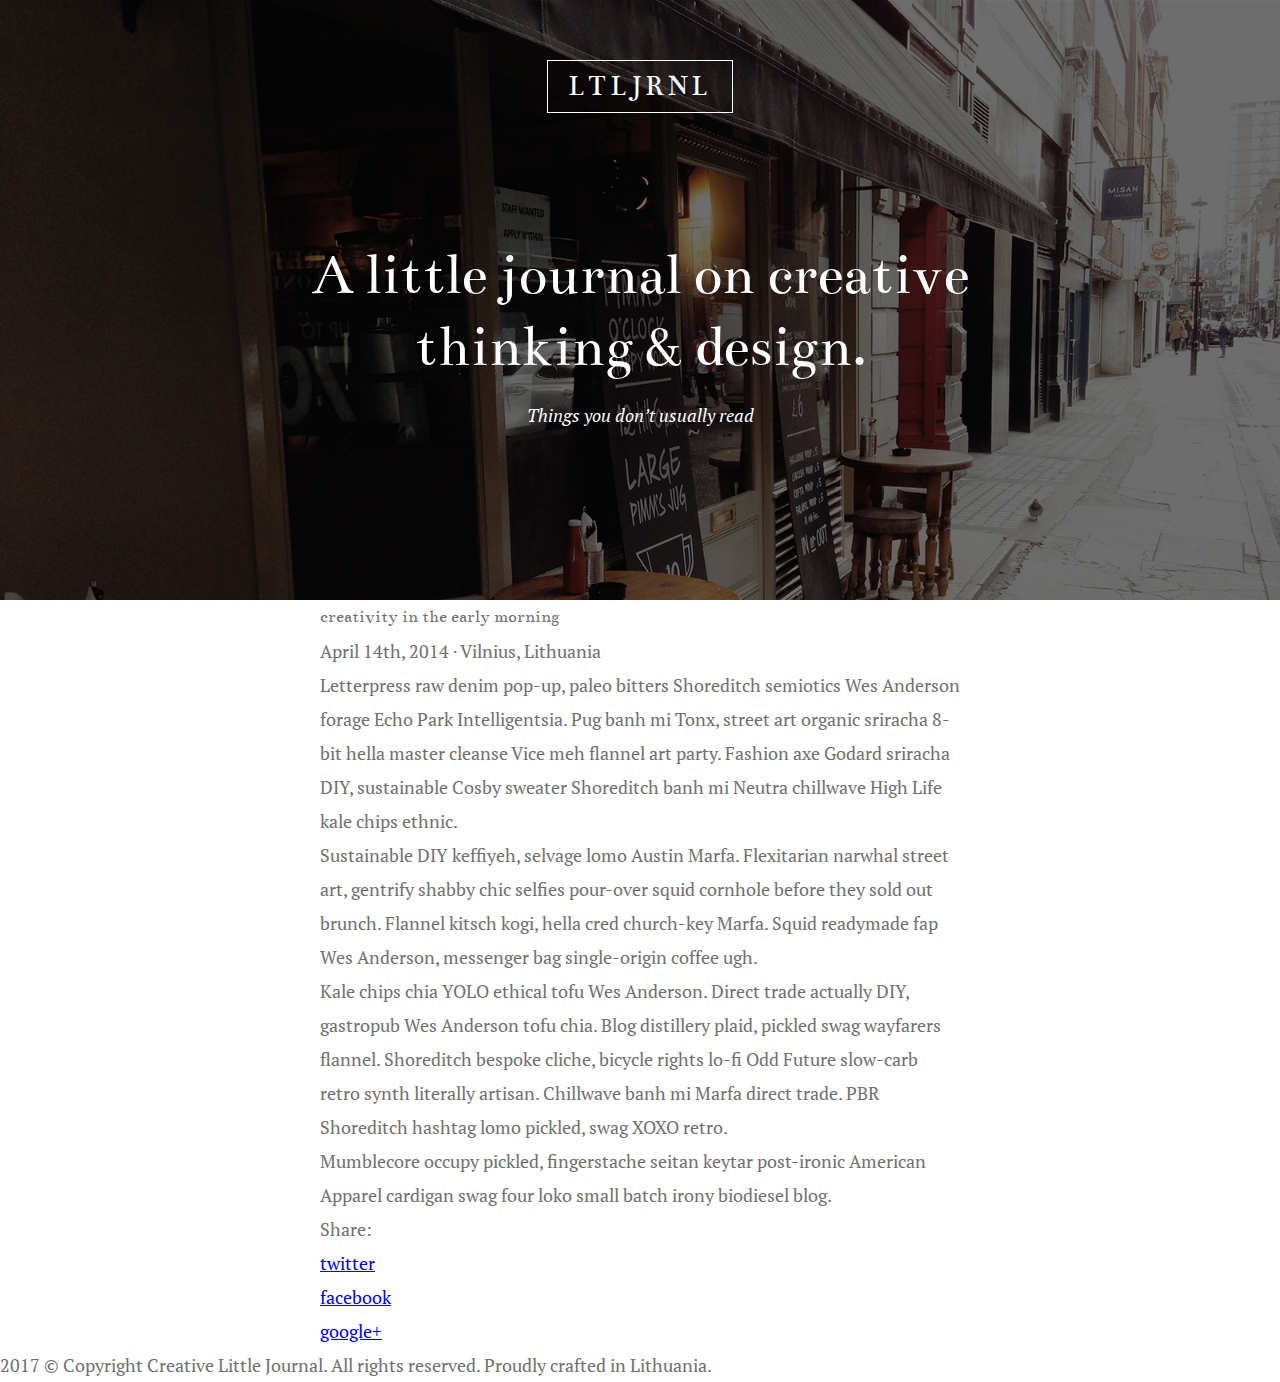
==== 001/SITE/index.html @ f0746680 "Initial commit" ====
<!doctype html>
<html lang="en">
<head>
<meta charset="utf-8">
<title>ltljrnl</title>
<meta name="keywords" content="creative, thinking, design, journal">
<meta name="description" content="A little journal on creative thinking and design.">
<meta name="viewport" content="width=device-width, initial-scale=1">
<meta name="robots" content="all">
<link rel="stylesheet" href="css/main.css">
</head>
<body>
	<header>
		<h1>ltljrnl</h1>
		<h2>A little journal on creative thinking <span>&amp;</span> design.</h2>
		<p>Things you don’t usually read</p>
	</header>
	<main class="content">
		<h2>creativity in the early morning</h2>
		<h3>April 14th, 2014 &middot; Vilnius, Lithuania</h3>
		<p>
		Letterpress raw denim pop-up, paleo bitters Shoreditch semiotics Wes Anderson forage Echo Park Intelligentsia. Pug banh mi Tonx, street art organic sriracha 8-bit hella master cleanse Vice meh flannel art party. Fashion axe Godard sriracha DIY, sustainable Cosby sweater Shoreditch banh mi Neutra chillwave High Life kale chips ethnic.
		</p>
		<p>
		Sustainable DIY keffiyeh, selvage lomo Austin Marfa. Flexitarian narwhal street art, gentrify shabby chic selfies pour-over squid cornhole before they sold out brunch. Flannel kitsch kogi, hella cred church-key Marfa. Squid readymade fap Wes Anderson, messenger bag single-origin coffee ugh.
		</p>
		<p>
		Kale chips chia YOLO ethical tofu Wes Anderson. Direct trade actually DIY, gastropub Wes Anderson tofu chia. Blog distillery plaid, pickled swag wayfarers flannel. Shoreditch bespoke cliche, bicycle rights lo-fi Odd Future slow-carb retro synth literally artisan. Chillwave banh mi Marfa direct trade. PBR Shoreditch hashtag lomo pickled, swag XOXO retro.
		</p>
		<p>	
		Mumblecore occupy pickled, fingerstache seitan keytar post-ironic American Apparel cardigan swag four loko small batch irony biodiesel blog.
		</p>
		<ul>
			<li>Share:</li>
			<li><a href="#">twitter</a></li>
			<li><a href="#">facebook</a></li>
			<li><a href="#">google+</a></li>
		</ul>
	</main>
	<footer>
		<p>2017 &copy;  Copyright Creative Little Journal. All rights reserved. Proudly crafted in Lithuania.</p>
	</footer>
</body>
</html>
---- 001/SITE/css/main.css ----
/* http://meyerweb.com/eric/tools/css/reset/ 
   v2.0 | 20110126
   License: none (public domain)
*/
@import url('https://fonts.googleapis.com/css?family=Baskervville:400i|Bentham|PT+Serif:400,400i&display=swap');

html, body, div, span, applet, object, iframe,
h1, h2, h3, h4, h5, h6, p, blockquote, pre,
a, abbr, acronym, address, big, cite, code,
del, dfn, em, img, ins, kbd, q, s, samp,
small, strike, strong, sub, sup, tt, var,
b, u, i, center,
dl, dt, dd, ol, ul, li,
fieldset, form, label, legend,
table, caption, tbody, tfoot, thead, tr, th, td,
article, aside, canvas, details, embed, 
figure, figcaption, footer, header, hgroup, 
menu, nav, output, ruby, section, summary,
time, mark, audio, video {
	margin: 0;
	padding: 0;
	border: 0;
	font-size: 100%;
	font: inherit;
	vertical-align: baseline;
}
/* HTML5 display-role reset for older browsers */
article, aside, details, figcaption, figure, 
footer, header, hgroup, menu, nav, section {
	display: block;
}
body {
	line-height: 1;
}
ol, ul {
	list-style: none;
}
blockquote, q {
	quotes: none;
}
blockquote:before, blockquote:after,
q:before, q:after {
	content: '';
	content: none;
}
table {
	border-collapse: collapse;
	border-spacing: 0;
}

.clearfix:after{
    content: '';
    display: block;
    clear: both;
}

img{
    vertical-align: top;
}

/* Typography */
/*
 font-family: 'Bentham', serif;
 font-family: 'Baskervville', serif;
 font-family: 'PT Serif', serif;
*/

body{
    font-family: 'PT Serif', serif;
    font-size: 18px;
    line-height: 34px;
    color:#6f6f6f;
}
h1,h2{font-family: 'Bentham', serif;}
h3{font-family: 'PT Serif', serif;}
/* Layout */
.content {width: 640px; margin: auto auto;}

/* Header */
header{
    height: 600px;
    background: url(../images/header_bg.jpg) no-repeat center top / cover;
    text-align: center;
    color: #fff;
    padding-top: 60px;
    box-sizing: border-box;
}
header h1{
    border: 1px solid #fff;
    display: inline-block;
    font-size:30px;
    letter-spacing: 0.12em;
    text-transform: uppercase;
    padding: 0 20px;
    line-height: 51px
}
header h2{
    font-size: 60px;
    line-height: 72px;
    width: 670px;
    margin: 126px auto 15px;    
}
header p{
    font-family: 'PT Serif', serif;
    font-style: italic;
}




/* Main Content */




/* Footer */
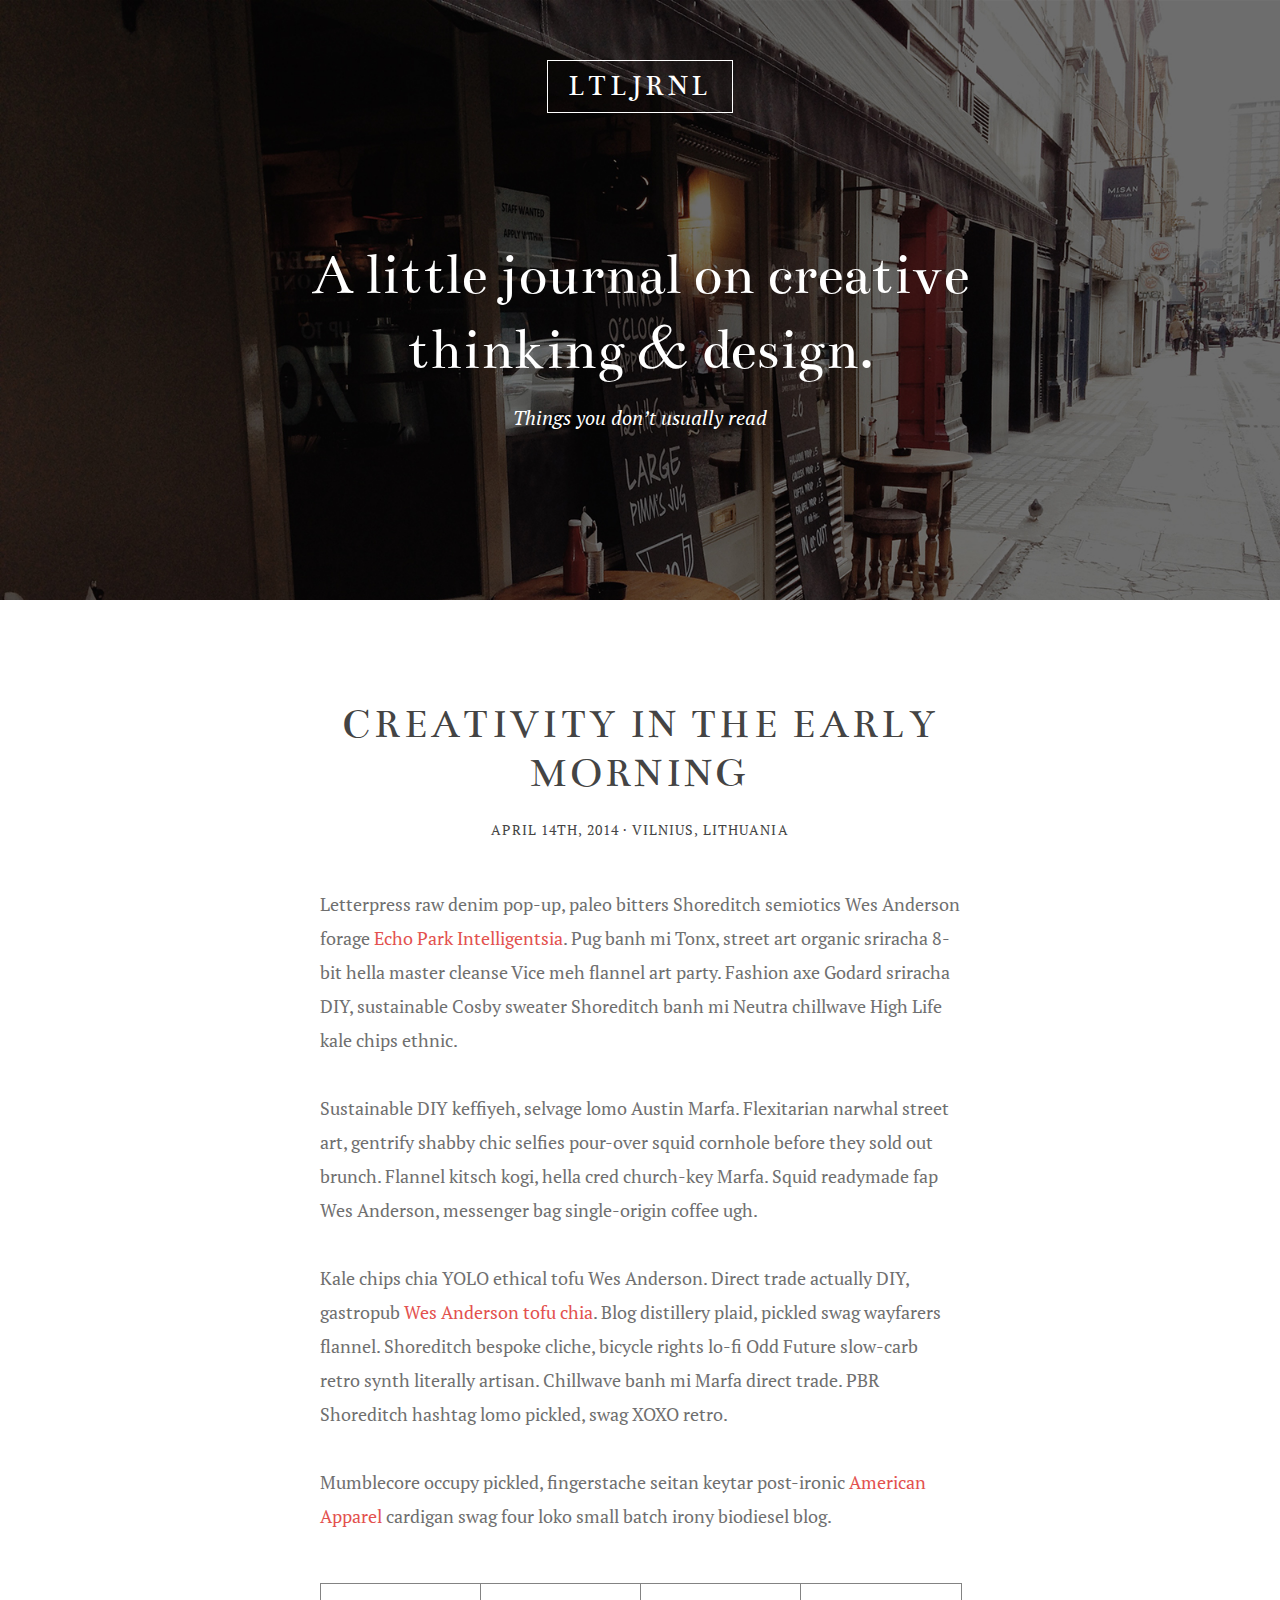
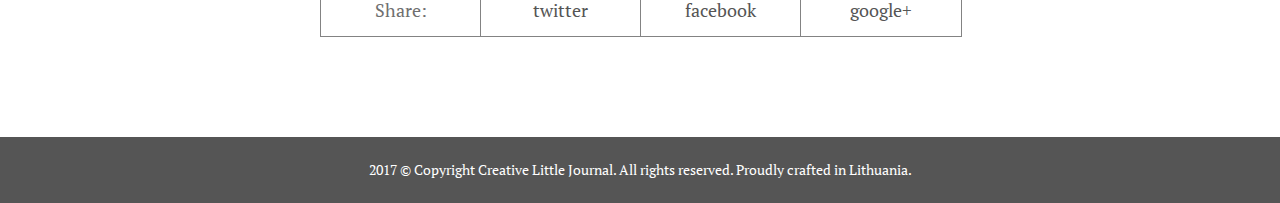
==== commit d988ef2f: "finish" ====
--- a/001/SITE/index.html
+++ b/001/SITE/index.html
@@ -19,18 +19,18 @@
 		<h2>creativity in the early morning</h2>
 		<h3>April 14th, 2014 &middot; Vilnius, Lithuania</h3>
 		<p>
-		Letterpress raw denim pop-up, paleo bitters Shoreditch semiotics Wes Anderson forage Echo Park Intelligentsia. Pug banh mi Tonx, street art organic sriracha 8-bit hella master cleanse Vice meh flannel art party. Fashion axe Godard sriracha DIY, sustainable Cosby sweater Shoreditch banh mi Neutra chillwave High Life kale chips ethnic.
+		Letterpress raw denim pop-up, paleo bitters Shoreditch semiotics Wes Anderson forage <em>Echo Park Intelligentsia</em>. Pug banh mi Tonx, street art organic sriracha 8-bit hella master cleanse Vice meh flannel art party. Fashion axe Godard sriracha DIY, sustainable Cosby sweater Shoreditch banh mi Neutra chillwave High Life kale chips ethnic.
 		</p>
 		<p>
 		Sustainable DIY keffiyeh, selvage lomo Austin Marfa. Flexitarian narwhal street art, gentrify shabby chic selfies pour-over squid cornhole before they sold out brunch. Flannel kitsch kogi, hella cred church-key Marfa. Squid readymade fap Wes Anderson, messenger bag single-origin coffee ugh.
 		</p>
 		<p>
-		Kale chips chia YOLO ethical tofu Wes Anderson. Direct trade actually DIY, gastropub Wes Anderson tofu chia. Blog distillery plaid, pickled swag wayfarers flannel. Shoreditch bespoke cliche, bicycle rights lo-fi Odd Future slow-carb retro synth literally artisan. Chillwave banh mi Marfa direct trade. PBR Shoreditch hashtag lomo pickled, swag XOXO retro.
+		Kale chips chia YOLO ethical tofu Wes Anderson. Direct trade actually DIY, gastropub <em>Wes Anderson tofu chia</em>. Blog distillery plaid, pickled swag wayfarers flannel. Shoreditch bespoke cliche, bicycle rights lo-fi Odd Future slow-carb retro synth literally artisan. Chillwave banh mi Marfa direct trade. PBR Shoreditch hashtag lomo pickled, swag XOXO retro.
 		</p>
 		<p>	
-		Mumblecore occupy pickled, fingerstache seitan keytar post-ironic American Apparel cardigan swag four loko small batch irony biodiesel blog.
+		Mumblecore occupy pickled, fingerstache seitan keytar post-ironic <em>American Apparel</em> cardigan swag four loko small batch irony biodiesel blog.
 		</p>
-		<ul>
+		<ul class="clearfix">
 			<li>Share:</li>
 			<li><a href="#">twitter</a></li>
 			<li><a href="#">facebook</a></li>
--- a/001/SITE/css/main.css
+++ b/001/SITE/css/main.css
@@ -100,24 +100,85 @@
     width: 670px;
     margin: 126px auto 15px;    
 }
+header h2 span{
+    font-family: 'Baskervville', serif;
+    font-style: italic;
+}
 header p{
+    font-size: 20px;
     font-family: 'PT Serif', serif;
     font-style: italic;
+}
+
+/* Main Content */
+
+.content{padding: 100px 0;}
+.content h2{
+    font-size: 42px;
+    letter-spacing: 0.08em;
+    line-height: 49px;
+    text-align: center;
+    text-transform: uppercase;
+    color: #444;
+}
+.content h3{
+    text-align: center;
+    font-size: 14px;
+    line-height: 14px;
+    letter-spacing: 0.08em;
+    text-transform: uppercase;
+    color: #444;
+    margin: 25px 0 50px;
+}
+.content p{
+    margin-bottom: 34px;
+}
+.content p em{
+    color: #e3514e;
+}
+
+.content p:last-of-type{
+    margin-bottom: 50px;    
+}
+.content ul{
+    width: 100%;
+    border: 1px solid #838383;
+}
+.content li{
+    width: 25%;
+    line-height: 52px;
+    text-align: center;
+    float: left;
+    border-right: 1px solid #838383;
+    box-sizing: border-box;
+    transition: .5s;
+}
+.content li:last-of-type{
+    border-right: none;
+}
+.content ul li a{
+    display: block;
+    text-decoration: none;
+    color: #555;
+}
+.content ul li:hover a{
+    background: #e3514e;
+    color: #fff;
+    transition: .5s;
+    cursor: pointer;
+}
+/* Footer */
+
+footer p{
+    font-size: 14px;
+    font-family: 'PT Serif', serif;
+    line-height: 66px;
+    text-align: center;
+    background: #555;
+    color: #fff;
 }
 
 
 
 
-/* Main Content */
 
-
-
-
-/* Footer */
-
-
-
-
-
-
-
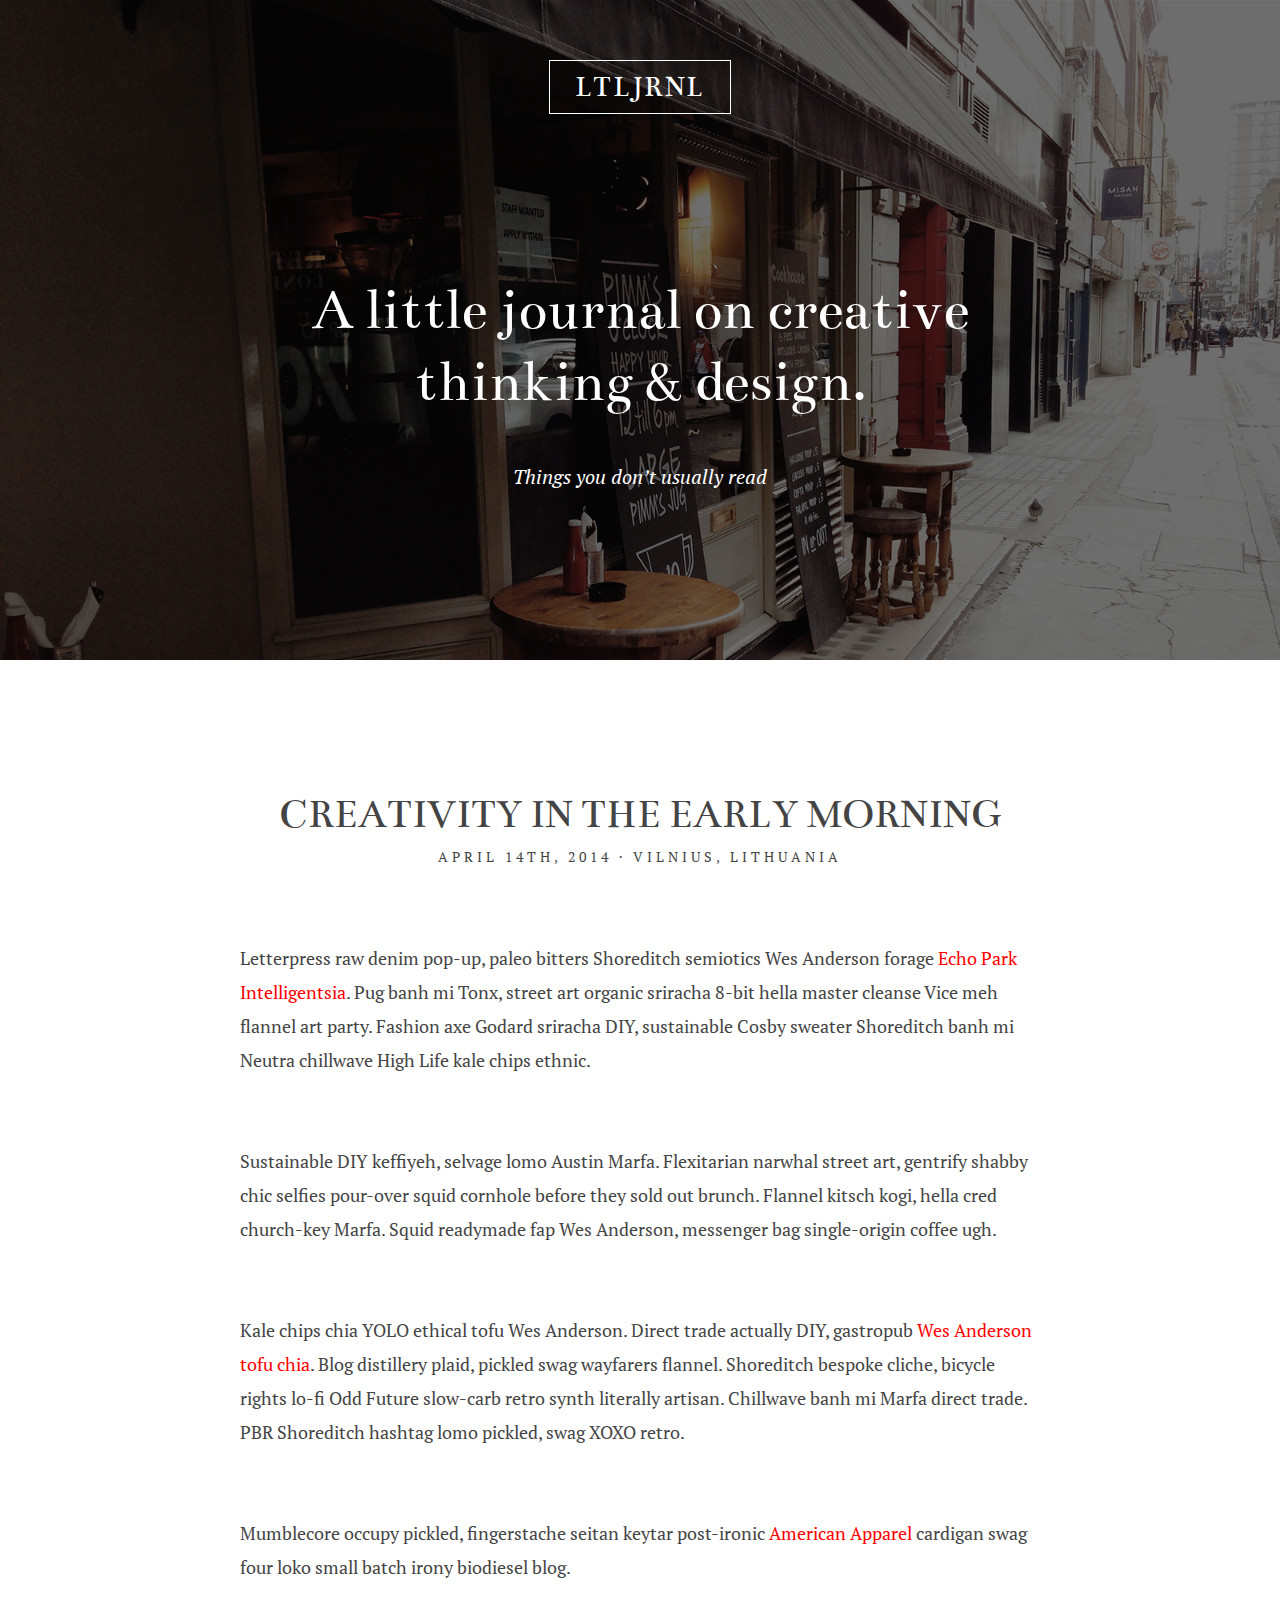
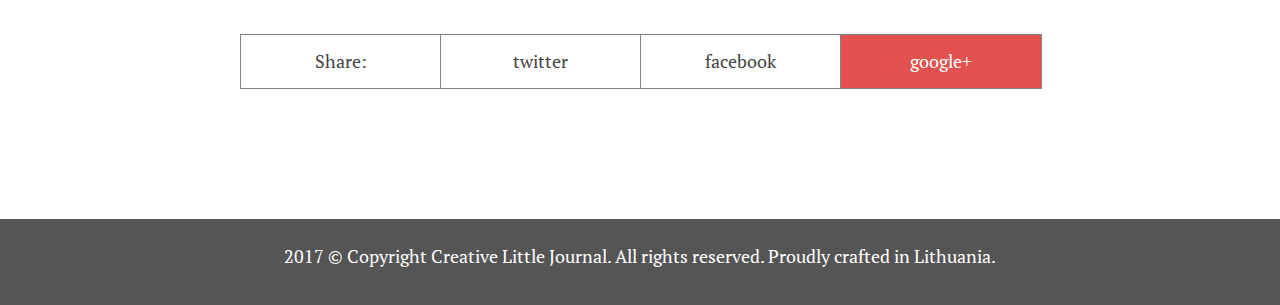
==== commit d5a56dc6: "." ====
--- a/001/SITE/index.html
+++ b/001/SITE/index.html
@@ -1,51 +1,61 @@
-<!doctype html>
+<!DOCTYPE html>
 <html lang="en">
+
 <head>
-<meta charset="utf-8">
-<title>ltljrnl</title>
-<meta name="keywords" content="creative, thinking, design, journal">
-<meta name="description" content="A little journal on creative thinking and design.">
-<meta name="viewport" content="width=device-width, initial-scale=1">
-<meta name="robots" content="all">
-<link rel="stylesheet" href="css/main.css">
+    <meta charset="utf-8" />
+    <title>ltljrnl</title>
+    <meta name="keywords" content="creative, thinking, design, journal" />
+    <meta name="description" content="A little journal on creative thinking and design." />
+    <meta name="viewport" content="width=device-width, initial-scale=1" />
+    <meta name="robots" content="all" />
+    <link rel="stylesheet" href="css/main copy.css" />
 </head>
+
 <body>
-	<header>
-		<h1>ltljrnl</h1>
-		<h2>A little journal on creative thinking <span>&amp;</span> design.</h2>
-		<p>Things you don’t usually read</p>
-	</header>
-	<main class="content">
-		<h2>creativity in the early morning</h2>
-		<h3>April 14th, 2014 &middot; Vilnius, Lithuania</h3>
-		<p>
-		Letterpress raw denim pop-up, paleo bitters Shoreditch semiotics Wes Anderson forage <em>Echo Park Intelligentsia</em>. Pug banh mi Tonx, street art organic sriracha 8-bit hella master cleanse Vice meh flannel art party. Fashion axe Godard sriracha DIY, sustainable Cosby sweater Shoreditch banh mi Neutra chillwave High Life kale chips ethnic.
-		</p>
-		<p>
-		Sustainable DIY keffiyeh, selvage lomo Austin Marfa. Flexitarian narwhal street art, gentrify shabby chic selfies pour-over squid cornhole before they sold out brunch. Flannel kitsch kogi, hella cred church-key Marfa. Squid readymade fap Wes Anderson, messenger bag single-origin coffee ugh.
-		</p>
-		<p>
-		Kale chips chia YOLO ethical tofu Wes Anderson. Direct trade actually DIY, gastropub <em>Wes Anderson tofu chia</em>. Blog distillery plaid, pickled swag wayfarers flannel. Shoreditch bespoke cliche, bicycle rights lo-fi Odd Future slow-carb retro synth literally artisan. Chillwave banh mi Marfa direct trade. PBR Shoreditch hashtag lomo pickled, swag XOXO retro.
-		</p>
-		<p>	
-		Mumblecore occupy pickled, fingerstache seitan keytar post-ironic <em>American Apparel</em> cardigan swag four loko small batch irony biodiesel blog.
-		</p>
-		<ul class="clearfix">
-			<li>Share:</li>
-			<li><a href="#">twitter</a></li>
-			<li><a href="#">facebook</a></li>
-			<li><a href="#">google+</a></li>
-		</ul>
-	</main>
-	<footer>
-		<p>2017 &copy;  Copyright Creative Little Journal. All rights reserved. Proudly crafted in Lithuania.</p>
-	</footer>
+    <header>
+        <h1>ltljrnl</h1>
+        <h2>A little journal on creative thinking <span>&amp;</span> design.</h2>
+        <p>Things you don’t usually read</p>
+    </header>
+    <main class="content">
+        <h2>creativity in the early morning</h2>
+        <h3>April 14th, 2014 &middot; Vilnius, Lithuania</h3>
+        <p>
+            Letterpress raw denim pop-up, paleo bitters Shoreditch semiotics Wes Anderson forage <em>Echo Park
+                Intelligentsia</em>. Pug banh mi
+            Tonx, street art organic sriracha 8-bit hella master cleanse Vice meh flannel art party. Fashion axe Godard
+            sriracha DIY, sustainable
+            Cosby sweater Shoreditch banh mi Neutra chillwave High Life kale chips ethnic.
+        </p>
+        <p>
+            Sustainable DIY keffiyeh, selvage lomo Austin Marfa. Flexitarian narwhal street art, gentrify shabby chic
+            selfies pour-over squid
+            cornhole before they sold out brunch. Flannel kitsch kogi, hella cred church-key Marfa. Squid readymade fap
+            Wes Anderson, messenger
+            bag single-origin coffee ugh.
+        </p>
+        <p>
+            Kale chips chia YOLO ethical tofu Wes Anderson. Direct trade actually DIY, gastropub <em>Wes Anderson tofu
+                chia</em>. Blog distillery
+            plaid, pickled swag wayfarers flannel. Shoreditch bespoke cliche, bicycle rights lo-fi Odd Future slow-carb
+            retro synth literally
+            artisan. Chillwave banh mi Marfa direct trade. PBR Shoreditch hashtag lomo pickled, swag XOXO retro.
+        </p>
+        <p>
+            Mumblecore occupy pickled, fingerstache seitan keytar post-ironic <em>American Apparel</em> cardigan swag
+            four loko small batch irony
+            biodiesel blog.
+        </p>
+        <ul class="clearfix">
+            <li>Share:</li>
+            <li><a href="#">twitter</a></li>
+            <li><a href="#">facebook</a></li>
+            <li><a href="#">google+</a></li>
+        </ul>
+    </main>
+    <footer>
+        <p>2017 &copy; Copyright Creative Little Journal. All rights reserved. Proudly crafted in Lithuania.</p>
+    </footer>
 </body>
-</html>
 
-
-
-
-
-
-
+</html>--- a/001/SITE/css/main copy.css
+++ b/001/SITE/css/main copy.css
@@ -0,0 +1,166 @@
+/* http://meyerweb.com/eric/tools/css/reset/ 
+   v2.0 | 20110126
+   License: none (public domain)
+*/
+@import url('https://fonts.googleapis.com/css?family=Baskervville:400i|Bentham|PT+Serif:400,400i&display=swap');
+
+html, body, div, span, applet, object, iframe,
+h1, h2, h3, h4, h5, h6, p, blockquote, pre,
+a, abbr, acronym, address, big, cite, code,
+del, dfn, em, img, ins, kbd, q, s, samp,
+small, strike, strong, sub, sup, tt, var,
+b, u, i, center,
+dl, dt, dd, ol, ul, li,
+fieldset, form, label, legend,
+table, caption, tbody, tfoot, thead, tr, th, td,
+article, aside, canvas, details, embed, 
+figure, figcaption, footer, header, hgroup, 
+menu, nav, output, ruby, section, summary,
+time, mark, audio, video {
+   margin: 0;
+   padding: 0;
+   border: 0;
+   font-size: 100%;
+   font: inherit;
+   vertical-align: baseline;
+}
+/* HTML5 display-role reset for older browsers */
+article, aside, details, figcaption, figure, 
+footer, header, hgroup, menu, nav, section {
+   display: block;
+}
+body {
+   line-height: 1;
+}
+ol, ul {
+   list-style: none;
+}
+blockquote, q {
+   quotes: none;
+}
+blockquote:before, blockquote:after,
+q:before, q:after {
+   content: '';
+   content: none;
+}
+table {
+   border-collapse: collapse;
+   border-spacing: 0;
+}
+
+.clearfix:after{
+    content: '';
+    display: block;
+    clear: both;
+}
+
+img{
+    vertical-align: top;
+}
+
+/* Typography */
+/*
+ font-family: 'Bentham', serif;
+ font-family: 'Baskervville', serif;
+ font-family: 'PT Serif', serif;
+*/
+
+body{
+    font-family: 'PT Serif', serif;
+    font-size: 18px;
+    line-height: 34px;
+    color:#444444;
+}
+h1,h2{font-family: 'Bentham', serif;}
+h3{font-family: 'PT Serif', serif;}
+/* Layout */
+
+header{
+   height: 600px; 
+   width: 100%; 
+   background: url(../images/header_bg.jpg) no-repeat center top / cover;
+   text-align: center;
+   color: #ffffff;
+   padding-top: 60px;
+}
+header h1{
+   display: inline-block;
+   line-height: 52px;
+   width: 180px;
+   font-size: 30px; 
+   border:1px solid #fff;
+   text-transform: uppercase;
+   letter-spacing: 0.1rem;
+}
+header h2{
+    width:680px;
+    margin: 0 auto;
+    padding-top:160px;
+    font-size: 60px;
+    line-height: 72px;
+}
+header p{
+    padding-top: 42px;
+    font-size: 20px;
+    font-style: italic;
+    text-align: center;
+}
+
+main{
+    width: 800px;
+    margin: 0 auto;
+    padding:130px 0;
+}
+main h2{
+    font-size: 42px;
+    text-align: center;
+    line-height: 50px;
+    text-transform: uppercase;
+}
+main h3{
+    font-size: 14px;
+    text-align: center;
+    text-transform: uppercase;
+    letter-spacing: 4px;
+}
+main p{
+    font-size: 18px;
+    margin-top: 67px;
+}
+main em{
+    color: red;
+}
+main ul{
+    width: 100%;
+    border: 1px solid #838383;
+    margin-top: 50px;
+}
+main ul li{
+    border-right: 1px solid #838383;
+    float:left;
+    width: 25%;
+    box-sizing: border-box;
+    text-align: center;
+    line-height: 53px;
+}
+main ul li:last-of-type{
+    border-right: none; 
+    background: #e3514e;
+}
+main ul li a{
+    text-decoration: none;
+    color: #444;
+}
+main ul li:last-of-type a{
+    color: #fff;
+}
+footer{
+    width: 100%;
+    height: 66px;
+    background: #555;
+    color: #fff;
+    padding-top: 20px;
+}
+footer p{
+      text-align: center;
+}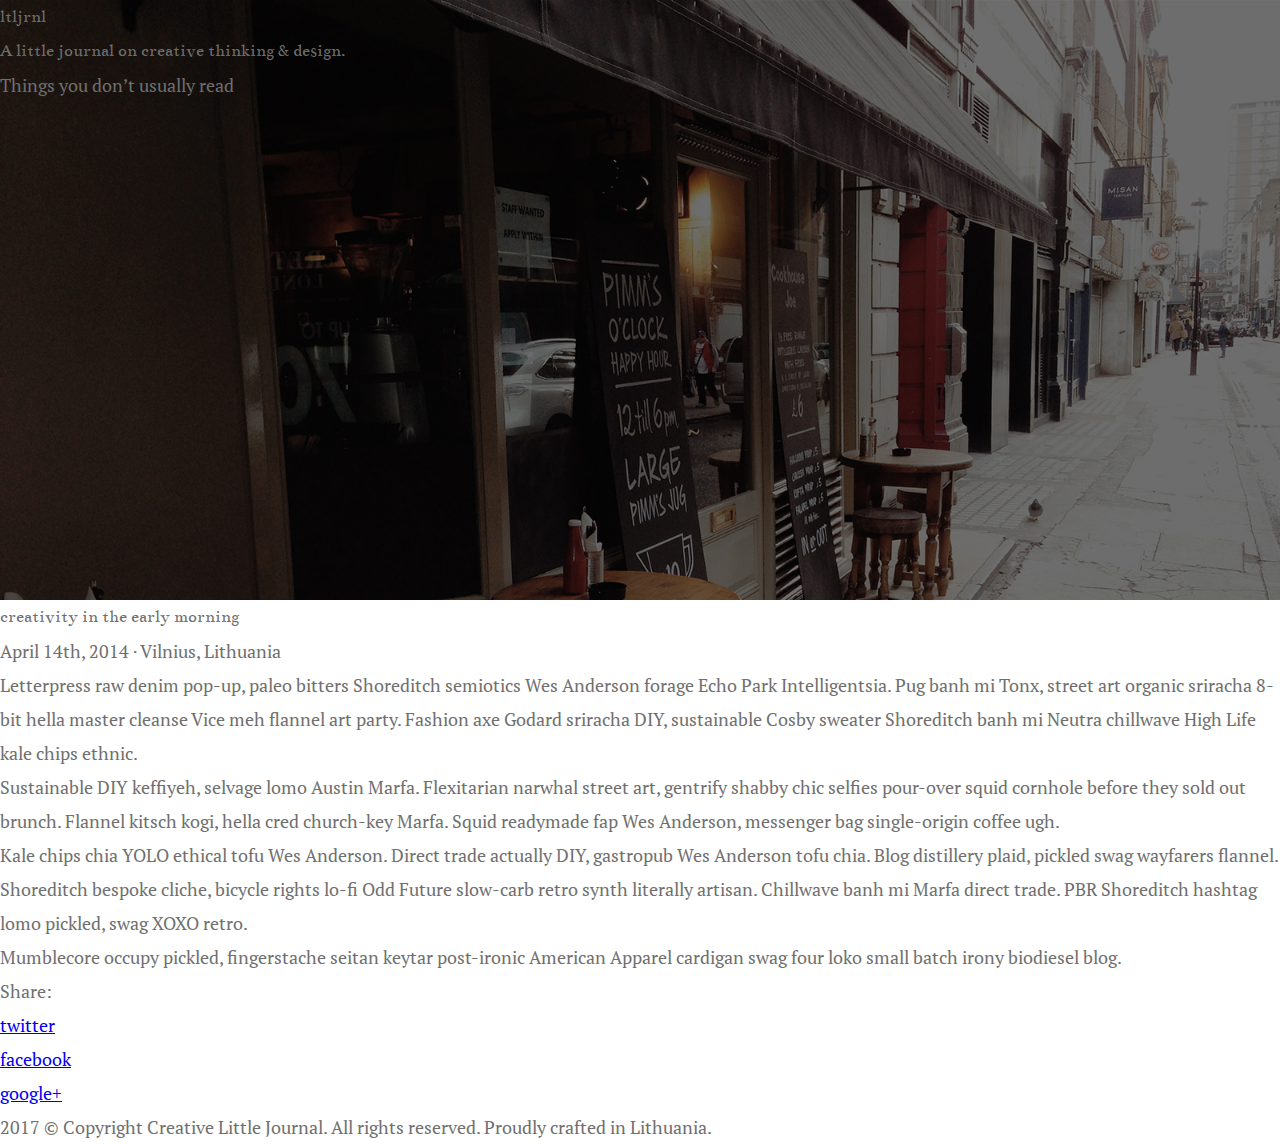
==== commit 0a1f5535: "," ====
--- a/001/SITE/index.html
+++ b/001/SITE/index.html
@@ -1,61 +1,52 @@
 <!DOCTYPE html>
 <html lang="en">
-
-<head>
-    <meta charset="utf-8" />
-    <title>ltljrnl</title>
-    <meta name="keywords" content="creative, thinking, design, journal" />
-    <meta name="description" content="A little journal on creative thinking and design." />
-    <meta name="viewport" content="width=device-width, initial-scale=1" />
-    <meta name="robots" content="all" />
-    <link rel="stylesheet" href="css/main copy.css" />
-</head>
-
-<body>
-    <header>
-        <h1>ltljrnl</h1>
-        <h2>A little journal on creative thinking <span>&amp;</span> design.</h2>
-        <p>Things you don’t usually read</p>
-    </header>
-    <main class="content">
-        <h2>creativity in the early morning</h2>
-        <h3>April 14th, 2014 &middot; Vilnius, Lithuania</h3>
-        <p>
-            Letterpress raw denim pop-up, paleo bitters Shoreditch semiotics Wes Anderson forage <em>Echo Park
-                Intelligentsia</em>. Pug banh mi
-            Tonx, street art organic sriracha 8-bit hella master cleanse Vice meh flannel art party. Fashion axe Godard
-            sriracha DIY, sustainable
-            Cosby sweater Shoreditch banh mi Neutra chillwave High Life kale chips ethnic.
-        </p>
-        <p>
-            Sustainable DIY keffiyeh, selvage lomo Austin Marfa. Flexitarian narwhal street art, gentrify shabby chic
-            selfies pour-over squid
-            cornhole before they sold out brunch. Flannel kitsch kogi, hella cred church-key Marfa. Squid readymade fap
-            Wes Anderson, messenger
-            bag single-origin coffee ugh.
-        </p>
-        <p>
-            Kale chips chia YOLO ethical tofu Wes Anderson. Direct trade actually DIY, gastropub <em>Wes Anderson tofu
-                chia</em>. Blog distillery
-            plaid, pickled swag wayfarers flannel. Shoreditch bespoke cliche, bicycle rights lo-fi Odd Future slow-carb
-            retro synth literally
-            artisan. Chillwave banh mi Marfa direct trade. PBR Shoreditch hashtag lomo pickled, swag XOXO retro.
-        </p>
-        <p>
-            Mumblecore occupy pickled, fingerstache seitan keytar post-ironic <em>American Apparel</em> cardigan swag
-            four loko small batch irony
-            biodiesel blog.
-        </p>
-        <ul class="clearfix">
-            <li>Share:</li>
-            <li><a href="#">twitter</a></li>
-            <li><a href="#">facebook</a></li>
-            <li><a href="#">google+</a></li>
-        </ul>
-    </main>
-    <footer>
-        <p>2017 &copy; Copyright Creative Little Journal. All rights reserved. Proudly crafted in Lithuania.</p>
-    </footer>
-</body>
-
-</html>+    <head>
+        <meta charset="utf-8" />
+        <title>ltljrnl</title>
+        <meta name="keywords" content="creative, thinking, design, journal" />
+        <meta name="description" content="A little journal on creative thinking and design." />
+        <meta name="viewport" content="width=device-width, initial-scale=1" />
+        <meta name="robots" content="all" />
+        <!-- <link rel="stylesheet" href="css/main.css"> -->
+        <link rel="stylesheet" href="css/test.css">
+    </head>
+    <body>
+        <header>
+            <h1>ltljrnl</h1>
+            <h2>A little journal on creative thinking <span>&amp;</span> design.</h2>
+            <p>Things you don’t usually read</p>
+        </header>
+        <main class="content">
+            <h2>creativity in the early morning</h2>
+            <h3>April 14th, 2014 &middot; Vilnius, Lithuania</h3>
+            <p>
+                Letterpress raw denim pop-up, paleo bitters Shoreditch semiotics Wes Anderson forage <em>Echo Park Intelligentsia</em>. Pug banh mi
+                Tonx, street art organic sriracha 8-bit hella master cleanse Vice meh flannel art party. Fashion axe Godard sriracha DIY, sustainable
+                Cosby sweater Shoreditch banh mi Neutra chillwave High Life kale chips ethnic.
+            </p>
+            <p>
+                Sustainable DIY keffiyeh, selvage lomo Austin Marfa. Flexitarian narwhal street art, gentrify shabby chic selfies pour-over squid
+                cornhole before they sold out brunch. Flannel kitsch kogi, hella cred church-key Marfa. Squid readymade fap Wes Anderson, messenger
+                bag single-origin coffee ugh.
+            </p>
+            <p>
+                Kale chips chia YOLO ethical tofu Wes Anderson. Direct trade actually DIY, gastropub <em>Wes Anderson tofu chia</em>. Blog distillery
+                plaid, pickled swag wayfarers flannel. Shoreditch bespoke cliche, bicycle rights lo-fi Odd Future slow-carb retro synth literally
+                artisan. Chillwave banh mi Marfa direct trade. PBR Shoreditch hashtag lomo pickled, swag XOXO retro.
+            </p>
+            <p>
+                Mumblecore occupy pickled, fingerstache seitan keytar post-ironic <em>American Apparel</em> cardigan swag four loko small batch irony
+                biodiesel blog.
+            </p>
+            <ul class="clearfix">
+                <li>Share:</li>
+                <li><a href="#">twitter</a></li>
+                <li><a href="#">facebook</a></li>
+                <li><a href="#">google+</a></li>
+            </ul>
+        </main>
+        <footer>
+            <p>2017 &copy; Copyright Creative Little Journal. All rights reserved. Proudly crafted in Lithuania.</p>
+        </footer>
+    </body>
+</html>
--- a/001/SITE/css/main.css
+++ b/001/SITE/css/main.css
@@ -0,0 +1,185 @@
+/* http://meyerweb.com/eric/tools/css/reset/ 
+   v2.0 | 20110126
+   License: none (public domain)
+*/
+@import url('https://fonts.googleapis.com/css?family=Baskervville:400i|Bentham|PT+Serif:400,400i&display=swap');
+
+html, body, div, span, applet, object, iframe,
+h1, h2, h3, h4, h5, h6, p, blockquote, pre,
+a, abbr, acronym, address, big, cite, code,
+del, dfn, em, img, ins, kbd, q, s, samp,
+small, strike, strong, sub, sup, tt, var,
+b, u, i, center,
+dl, dt, dd, ol, ul, li,
+fieldset, form, label, legend,
+table, caption, tbody, tfoot, thead, tr, th, td,
+article, aside, canvas, details, embed, 
+figure, figcaption, footer, header, hgroup, 
+menu, nav, output, ruby, section, summary,
+time, mark, audio, video {
+	margin: 0;
+	padding: 0;
+	border: 0;
+	font-size: 100%;
+	font: inherit;
+	vertical-align: baseline;
+}
+/* HTML5 display-role reset for older browsers */
+article, aside, details, figcaption, figure, 
+footer, header, hgroup, menu, nav, section {
+	display: block;
+}
+body {
+	line-height: 1;
+}
+ol, ul {
+	list-style: none;
+}
+blockquote, q {
+	quotes: none;
+}
+blockquote:before, blockquote:after,
+q:before, q:after {
+	content: '';
+	content: none;
+}
+table {
+	border-collapse: collapse;
+	border-spacing: 0;
+}
+
+.clearfix:after{
+    content: '';
+    display: block;
+    clear: both;
+}
+
+img{
+    vertical-align: top;
+}
+
+/* Typography */
+/*
+ font-family: 'Bentham', serif;
+ font-family: 'Baskervville', serif;
+ font-family: 'PT Serif', serif;
+*/
+
+body{
+    font-family: 'PT Serif', serif;
+    font-size: 18px;
+    line-height: 34px;
+    color:#6f6f6f;
+}
+h1,h2{font-family: 'Bentham', serif;}
+h3{font-family: 'PT Serif', serif;}
+/* Layout */
+.content {width: 640px; margin: auto auto;}
+
+/* Header */
+header{
+    height: 600px;
+    background: url(../images/header_bg.jpg) no-repeat center top / cover;
+    text-align: center;
+    color: #fff;
+    padding-top: 60px;
+    box-sizing: border-box;
+} 
+header h1{
+    border: 1px solid #fff;
+    display: inline-block;
+    font-size:30px;
+    letter-spacing: 0.12em;
+    text-transform: uppercase;
+    padding: 0 20px;
+    line-height: 51px
+}
+header h2{
+    font-size: 60px;
+    line-height: 72px;
+    width: 670px;
+    margin: 126px auto 15px;    
+}
+header h2 span{
+    font-family: 'Baskervville', serif;
+    font-style: italic;
+}
+header p{
+    font-size: 20px;
+    font-family: 'PT Serif', serif;
+    font-style: italic;
+}
+
+/* Main Content */
+
+.content{padding: 100px 0;}
+.content h2{
+    font-size: 42px;
+    letter-spacing: 0.08em;
+    line-height: 49px;
+    text-align: center;
+    text-transform: uppercase;
+    color: #444;
+}
+.content h3{
+    text-align: center;
+    font-size: 14px;
+    line-height: 14px;
+    letter-spacing: 0.08em;
+    text-transform: uppercase;
+    color: #444;
+    margin: 25px 0 50px;
+}
+.content p{
+    margin-bottom: 34px;
+}
+.content p em{
+    color: #e3514e;
+}
+
+.content p:last-of-type{
+    margin-bottom: 50px;    
+}
+.content ul{
+    width: 100%;
+    border: 1px solid #838383;
+}
+.content li{
+    width: 25%;
+    line-height: 52px;
+    text-align: center;
+    float: left;
+    border-right: 1px solid #838383;
+    box-sizing: border-box;
+    transition: .5s;
+}
+.content li:last-of-type{
+    border-right: none;
+}
+.content ul li a{
+    display: block;
+    text-decoration: none;
+    color: #555;
+}
+.content ul li:hover a{
+    background: #e3514e;
+    color: #fff;
+    transition: .5s;
+    cursor: pointer;
+}
+/* Footer */
+
+footer p{
+    font-size: 14px;
+    font-family: 'PT Serif', serif;
+    line-height: 66px;
+    text-align: center;
+    background: #555;
+    color: #fff;
+}
+
+
+
+
+
+
--- a/001/SITE/css/test.css
+++ b/001/SITE/css/test.css
@@ -0,0 +1,82 @@
+/* http://meyerweb.com/eric/tools/css/reset/ 
+   v2.0 | 20110126
+   License: none (public domain)
+*/
+@import url('https://fonts.googleapis.com/css?family=Baskervville:400i|Bentham|PT+Serif:400,400i&display=swap');
+
+html, body, div, span, applet, object, iframe,
+h1, h2, h3, h4, h5, h6, p, blockquote, pre,
+a, abbr, acronym, address, big, cite, code,
+del, dfn, em, img, ins, kbd, q, s, samp,
+small, strike, strong, sub, sup, tt, var,
+b, u, i, center,
+dl, dt, dd, ol, ul, li,
+fieldset, form, label, legend,
+table, caption, tbody, tfoot, thead, tr, th, td,
+article, aside, canvas, details, embed, 
+figure, figcaption, footer, header, hgroup, 
+menu, nav, output, ruby, section, summary,
+time, mark, audio, video {
+	margin: 0;
+	padding: 0;
+	border: 0;
+	font-size: 100%;
+	font: inherit;
+	vertical-align: baseline;
+}
+/* HTML5 display-role reset for older browsers */
+article, aside, details, figcaption, figure, 
+footer, header, hgroup, menu, nav, section {
+	display: block;
+}
+body {
+	line-height: 1;
+}
+ol, ul {
+	list-style: none;
+}
+blockquote, q {
+	quotes: none;
+}
+blockquote:before, blockquote:after,
+q:before, q:after {
+	content: '';
+	content: none;
+}
+table {
+	border-collapse: collapse;
+	border-spacing: 0;
+}
+
+.clearfix:after{
+    content: '';
+    display: block;
+    clear: both;
+}
+
+img{
+    vertical-align: top;
+}
+
+/* Typography */
+/*
+ font-family: 'Bentham', serif;
+ font-family: 'Baskervville', serif;
+ font-family: 'PT Serif', serif;
+*/
+
+body{
+    font-family: 'PT Serif', serif;
+    font-size: 18px;
+    line-height: 34px;
+    color:#6f6f6f;
+}
+h1,h2{font-family: 'Bentham', serif;}
+h3{font-family: 'PT Serif', serif;}
+/* Layout */
+
+header{
+    height: 600px;
+    background: url(../images/header_bg.jpg) no-repeat center top / cover;
+    
+}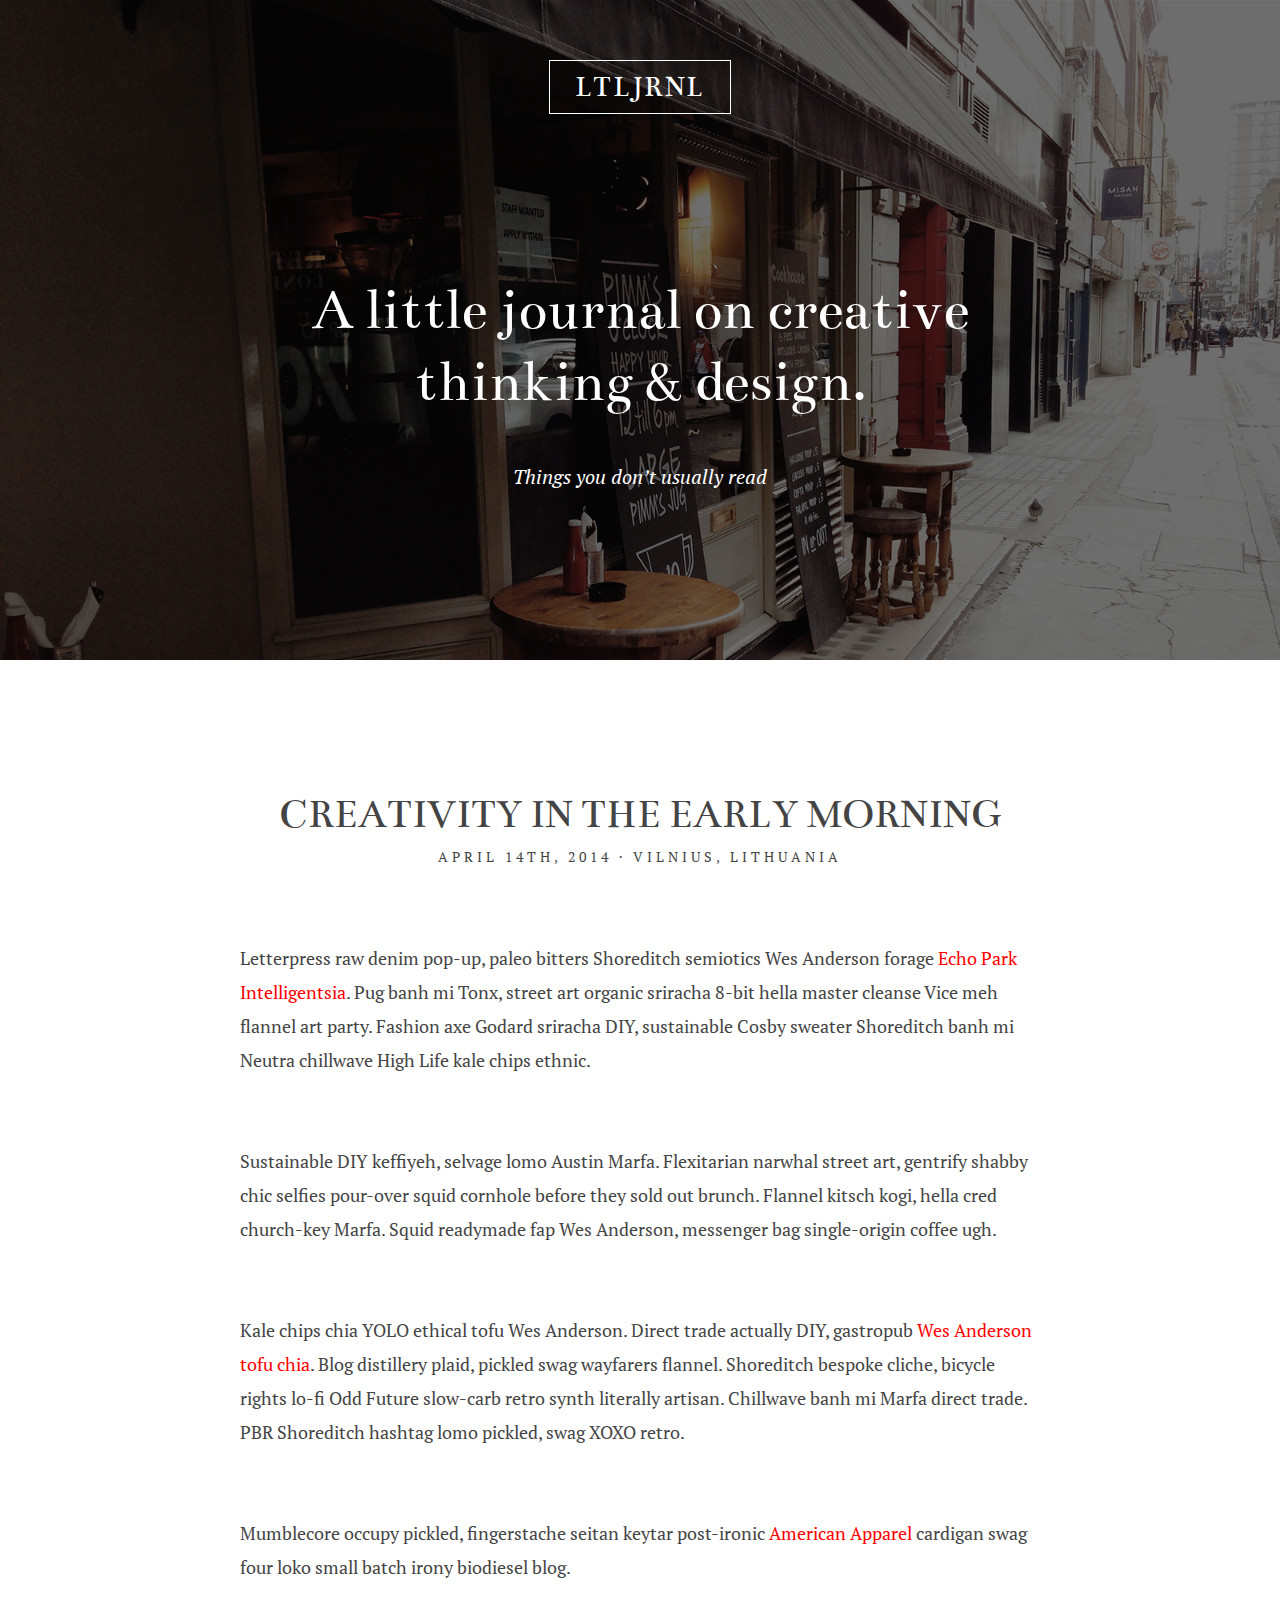
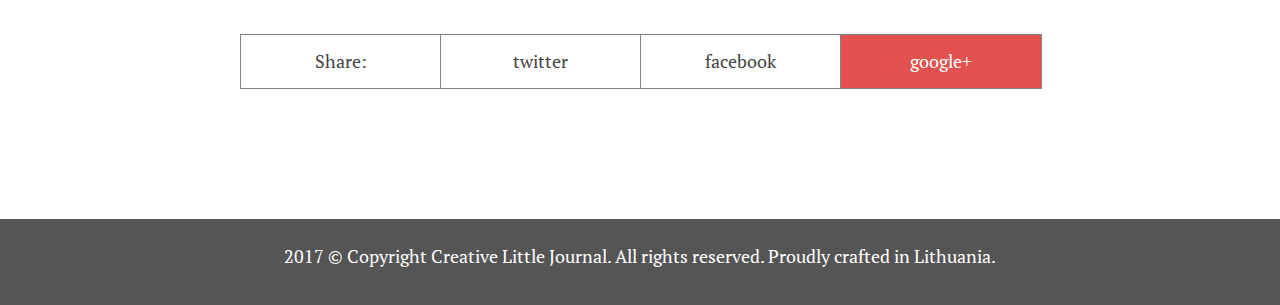
==== commit fadc98e3: "Merge branch 'master' of https://github.com/lsh58/PSDtoHTML" ====
--- a/001/SITE/index.html
+++ b/001/SITE/index.html
@@ -1,52 +1,61 @@
 <!DOCTYPE html>
 <html lang="en">
-    <head>
-        <meta charset="utf-8" />
-        <title>ltljrnl</title>
-        <meta name="keywords" content="creative, thinking, design, journal" />
-        <meta name="description" content="A little journal on creative thinking and design." />
-        <meta name="viewport" content="width=device-width, initial-scale=1" />
-        <meta name="robots" content="all" />
-        <!-- <link rel="stylesheet" href="css/main.css"> -->
-        <link rel="stylesheet" href="css/test.css">
-    </head>
-    <body>
-        <header>
-            <h1>ltljrnl</h1>
-            <h2>A little journal on creative thinking <span>&amp;</span> design.</h2>
-            <p>Things you don’t usually read</p>
-        </header>
-        <main class="content">
-            <h2>creativity in the early morning</h2>
-            <h3>April 14th, 2014 &middot; Vilnius, Lithuania</h3>
-            <p>
-                Letterpress raw denim pop-up, paleo bitters Shoreditch semiotics Wes Anderson forage <em>Echo Park Intelligentsia</em>. Pug banh mi
-                Tonx, street art organic sriracha 8-bit hella master cleanse Vice meh flannel art party. Fashion axe Godard sriracha DIY, sustainable
-                Cosby sweater Shoreditch banh mi Neutra chillwave High Life kale chips ethnic.
-            </p>
-            <p>
-                Sustainable DIY keffiyeh, selvage lomo Austin Marfa. Flexitarian narwhal street art, gentrify shabby chic selfies pour-over squid
-                cornhole before they sold out brunch. Flannel kitsch kogi, hella cred church-key Marfa. Squid readymade fap Wes Anderson, messenger
-                bag single-origin coffee ugh.
-            </p>
-            <p>
-                Kale chips chia YOLO ethical tofu Wes Anderson. Direct trade actually DIY, gastropub <em>Wes Anderson tofu chia</em>. Blog distillery
-                plaid, pickled swag wayfarers flannel. Shoreditch bespoke cliche, bicycle rights lo-fi Odd Future slow-carb retro synth literally
-                artisan. Chillwave banh mi Marfa direct trade. PBR Shoreditch hashtag lomo pickled, swag XOXO retro.
-            </p>
-            <p>
-                Mumblecore occupy pickled, fingerstache seitan keytar post-ironic <em>American Apparel</em> cardigan swag four loko small batch irony
-                biodiesel blog.
-            </p>
-            <ul class="clearfix">
-                <li>Share:</li>
-                <li><a href="#">twitter</a></li>
-                <li><a href="#">facebook</a></li>
-                <li><a href="#">google+</a></li>
-            </ul>
-        </main>
-        <footer>
-            <p>2017 &copy; Copyright Creative Little Journal. All rights reserved. Proudly crafted in Lithuania.</p>
-        </footer>
-    </body>
+
+<head>
+    <meta charset="utf-8" />
+    <title>ltljrnl</title>
+    <meta name="keywords" content="creative, thinking, design, journal" />
+    <meta name="description" content="A little journal on creative thinking and design." />
+    <meta name="viewport" content="width=device-width, initial-scale=1" />
+    <meta name="robots" content="all" />
+    <link rel="stylesheet" href="css/main copy.css" />
+</head>
+
+<body>
+    <header>
+        <h1>ltljrnl</h1>
+        <h2>A little journal on creative thinking <span>&amp;</span> design.</h2>
+        <p>Things you don’t usually read</p>
+    </header>
+    <main class="content">
+        <h2>creativity in the early morning</h2>
+        <h3>April 14th, 2014 &middot; Vilnius, Lithuania</h3>
+        <p>
+            Letterpress raw denim pop-up, paleo bitters Shoreditch semiotics Wes Anderson forage <em>Echo Park
+                Intelligentsia</em>. Pug banh mi
+            Tonx, street art organic sriracha 8-bit hella master cleanse Vice meh flannel art party. Fashion axe Godard
+            sriracha DIY, sustainable
+            Cosby sweater Shoreditch banh mi Neutra chillwave High Life kale chips ethnic.
+        </p>
+        <p>
+            Sustainable DIY keffiyeh, selvage lomo Austin Marfa. Flexitarian narwhal street art, gentrify shabby chic
+            selfies pour-over squid
+            cornhole before they sold out brunch. Flannel kitsch kogi, hella cred church-key Marfa. Squid readymade fap
+            Wes Anderson, messenger
+            bag single-origin coffee ugh.
+        </p>
+        <p>
+            Kale chips chia YOLO ethical tofu Wes Anderson. Direct trade actually DIY, gastropub <em>Wes Anderson tofu
+                chia</em>. Blog distillery
+            plaid, pickled swag wayfarers flannel. Shoreditch bespoke cliche, bicycle rights lo-fi Odd Future slow-carb
+            retro synth literally
+            artisan. Chillwave banh mi Marfa direct trade. PBR Shoreditch hashtag lomo pickled, swag XOXO retro.
+        </p>
+        <p>
+            Mumblecore occupy pickled, fingerstache seitan keytar post-ironic <em>American Apparel</em> cardigan swag
+            four loko small batch irony
+            biodiesel blog.
+        </p>
+        <ul class="clearfix">
+            <li>Share:</li>
+            <li><a href="#">twitter</a></li>
+            <li><a href="#">facebook</a></li>
+            <li><a href="#">google+</a></li>
+        </ul>
+    </main>
+    <footer>
+        <p>2017 &copy; Copyright Creative Little Journal. All rights reserved. Proudly crafted in Lithuania.</p>
+    </footer>
+</body>
+
 </html>
--- a/001/SITE/css/main copy.css
+++ b/001/SITE/css/main copy.css
@@ -0,0 +1,166 @@
+/* http://meyerweb.com/eric/tools/css/reset/ 
+   v2.0 | 20110126
+   License: none (public domain)
+*/
+@import url('https://fonts.googleapis.com/css?family=Baskervville:400i|Bentham|PT+Serif:400,400i&display=swap');
+
+html, body, div, span, applet, object, iframe,
+h1, h2, h3, h4, h5, h6, p, blockquote, pre,
+a, abbr, acronym, address, big, cite, code,
+del, dfn, em, img, ins, kbd, q, s, samp,
+small, strike, strong, sub, sup, tt, var,
+b, u, i, center,
+dl, dt, dd, ol, ul, li,
+fieldset, form, label, legend,
+table, caption, tbody, tfoot, thead, tr, th, td,
+article, aside, canvas, details, embed, 
+figure, figcaption, footer, header, hgroup, 
+menu, nav, output, ruby, section, summary,
+time, mark, audio, video {
+   margin: 0;
+   padding: 0;
+   border: 0;
+   font-size: 100%;
+   font: inherit;
+   vertical-align: baseline;
+}
+/* HTML5 display-role reset for older browsers */
+article, aside, details, figcaption, figure, 
+footer, header, hgroup, menu, nav, section {
+   display: block;
+}
+body {
+   line-height: 1;
+}
+ol, ul {
+   list-style: none;
+}
+blockquote, q {
+   quotes: none;
+}
+blockquote:before, blockquote:after,
+q:before, q:after {
+   content: '';
+   content: none;
+}
+table {
+   border-collapse: collapse;
+   border-spacing: 0;
+}
+
+.clearfix:after{
+    content: '';
+    display: block;
+    clear: both;
+}
+
+img{
+    vertical-align: top;
+}
+
+/* Typography */
+/*
+ font-family: 'Bentham', serif;
+ font-family: 'Baskervville', serif;
+ font-family: 'PT Serif', serif;
+*/
+
+body{
+    font-family: 'PT Serif', serif;
+    font-size: 18px;
+    line-height: 34px;
+    color:#444444;
+}
+h1,h2{font-family: 'Bentham', serif;}
+h3{font-family: 'PT Serif', serif;}
+/* Layout */
+
+header{
+   height: 600px; 
+   width: 100%; 
+   background: url(../images/header_bg.jpg) no-repeat center top / cover;
+   text-align: center;
+   color: #ffffff;
+   padding-top: 60px;
+}
+header h1{
+   display: inline-block;
+   line-height: 52px;
+   width: 180px;
+   font-size: 30px; 
+   border:1px solid #fff;
+   text-transform: uppercase;
+   letter-spacing: 0.1rem;
+}
+header h2{
+    width:680px;
+    margin: 0 auto;
+    padding-top:160px;
+    font-size: 60px;
+    line-height: 72px;
+}
+header p{
+    padding-top: 42px;
+    font-size: 20px;
+    font-style: italic;
+    text-align: center;
+}
+
+main{
+    width: 800px;
+    margin: 0 auto;
+    padding:130px 0;
+}
+main h2{
+    font-size: 42px;
+    text-align: center;
+    line-height: 50px;
+    text-transform: uppercase;
+}
+main h3{
+    font-size: 14px;
+    text-align: center;
+    text-transform: uppercase;
+    letter-spacing: 4px;
+}
+main p{
+    font-size: 18px;
+    margin-top: 67px;
+}
+main em{
+    color: red;
+}
+main ul{
+    width: 100%;
+    border: 1px solid #838383;
+    margin-top: 50px;
+}
+main ul li{
+    border-right: 1px solid #838383;
+    float:left;
+    width: 25%;
+    box-sizing: border-box;
+    text-align: center;
+    line-height: 53px;
+}
+main ul li:last-of-type{
+    border-right: none; 
+    background: #e3514e;
+}
+main ul li a{
+    text-decoration: none;
+    color: #444;
+}
+main ul li:last-of-type a{
+    color: #fff;
+}
+footer{
+    width: 100%;
+    height: 66px;
+    background: #555;
+    color: #fff;
+    padding-top: 20px;
+}
+footer p{
+      text-align: center;
+}